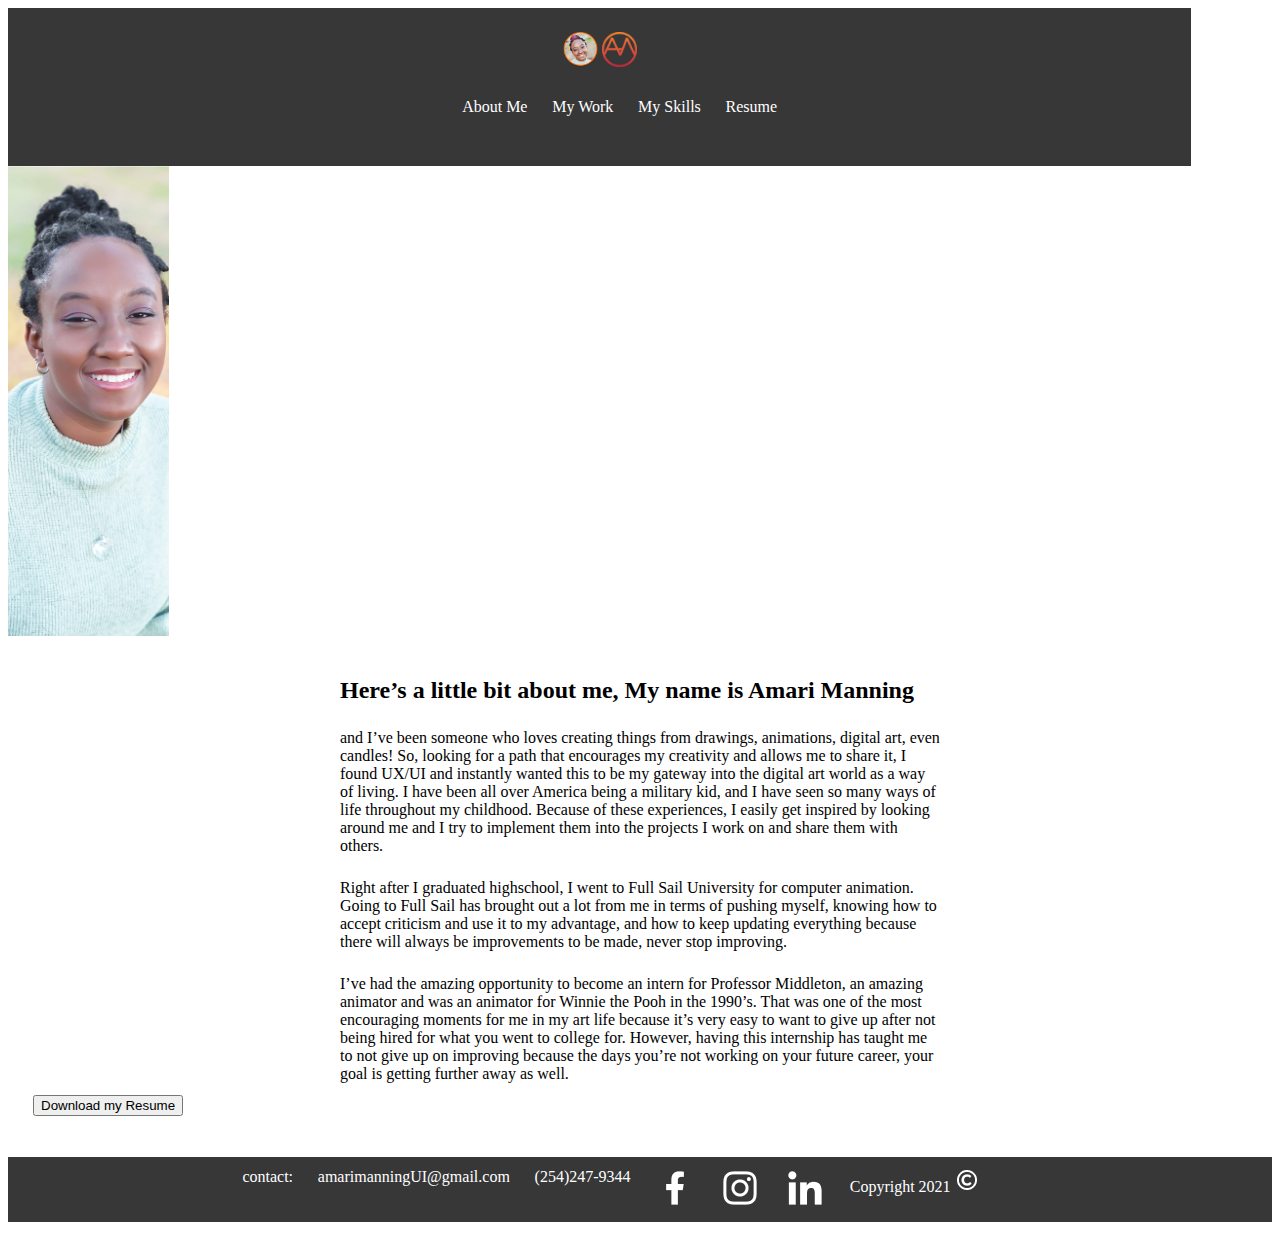
==== Index.html @ fe447512 "Name" ====
<!DOCTYPE html>
<html>
    <link rel="stylesheet" href="css/Style Sheet.css">
 <header class="navigation">
     <div class="logo inline-block">
         <img src="images/cirlce profile.png" alt="Profile" width="35px" height="35px">
         <img src="images/logo.png" alt="logo" width="35px" height="35px">
         <nav class="inline-block">
             <ul>
                 <li class="inline-block">
                     About Me
                 </li>
                 <li class="inline-block">
                     My Work
                 </li>
                 <li class="inline-block">
                     My Skills
                 </li>
                 <li class="inline-block">
                    Resume
                </li>
             </ul>
         </nav>

     </div>
 </header>
 <img src="images/Tall Profile.jpeg" alt="Tall Profile" width="161px" height="470px">
<section class="heroimg">
<h2 class="content">Here’s a little bit about me, My name is Amari Manning </h2>
<p class="content">
    and I’ve been someone who loves creating things from drawings, animations, digital art, even candles! So, looking for a path that encourages my creativity and allows me to share it, I found UX/UI and instantly wanted this to be my gateway into the digital art world as a way of living. I have been all over America being a military kid, and I have seen so many ways of life throughout my childhood. Because of these experiences, I easily get inspired by looking around me and I try to implement them into the projects I work on and share them with others. 
</p>
<p class="content">
    Right after I graduated highschool, I went to Full Sail University for computer animation. Going to Full Sail has brought out a lot from me in terms of pushing myself, knowing how to accept criticism and use it to my advantage, and how to keep updating everything because there will always be improvements to be made, never stop improving.
</p>
<p class="content">
    I’ve had the amazing opportunity to become an intern for Professor Middleton, an amazing animator and was an animator for Winnie the Pooh in the 1990’s. That was one of the most encouraging moments for me in my art life because it’s very easy to want to give up after not being hired for what you went to college for. However, having this internship has taught me to not give up on improving because the days you’re not working on your future career, your goal is getting further away as well.
</p>
<button class="button"> Download my Resume </button>
</section>


<nav class="footer">
<footer>
    <ul>
        <li>
            contact:
        </li>
        <li>
            amarimanningUI@gmail.com
        </li>
        <li>
            (254)247-9344
        </li>
        <li>
            <img src="images/facebook/Font Awesome Free/Brands/F/facebook-f.png" alt="Facebook link">
        </li>
        <li>
            <img src="images/instagram/Font Awesome Free/Brands/I/instagram.png" alt="Instagram link">
        </li>
        <li>
            <img src="images/linkedin/Font Awesome Free/Brands/L/linkedin-in.png" alt="LinkedIn link">
        </li>
        <li>
            Copyright 2021
            <img src="images/copyright/Font Awesome Free/Solid/C/copyright.png" alt="CR">
        </li>
    </ul>
</footer>
</nav>
</html>
---- css/Style Sheet.css ----
.inline-block {
    display: inline-block;
    vertical-align: top;
}
.logo {
    padding: 1%;
}
.navigation {
    padding: 1%;
    background-color: #373738;
    min-width: 1100px;
    margin-left: auto;

}
ul {
    width: 50%;
    margin-left: auto;
    min-width: 1040px;
}
.logo {
    text-align: center;
}
.heroimg {
    padding: 25px;
}
.content {
    width: 600px;
    margin: auto;
    padding: 1%;
}
footer {
    background-color: #373738;
}
li {
    padding: 1%;
    display: inline-block;
    vertical-align: top;
    color: white;
}
header {
  align-content: flex-start;
  display: inline-flex;
}
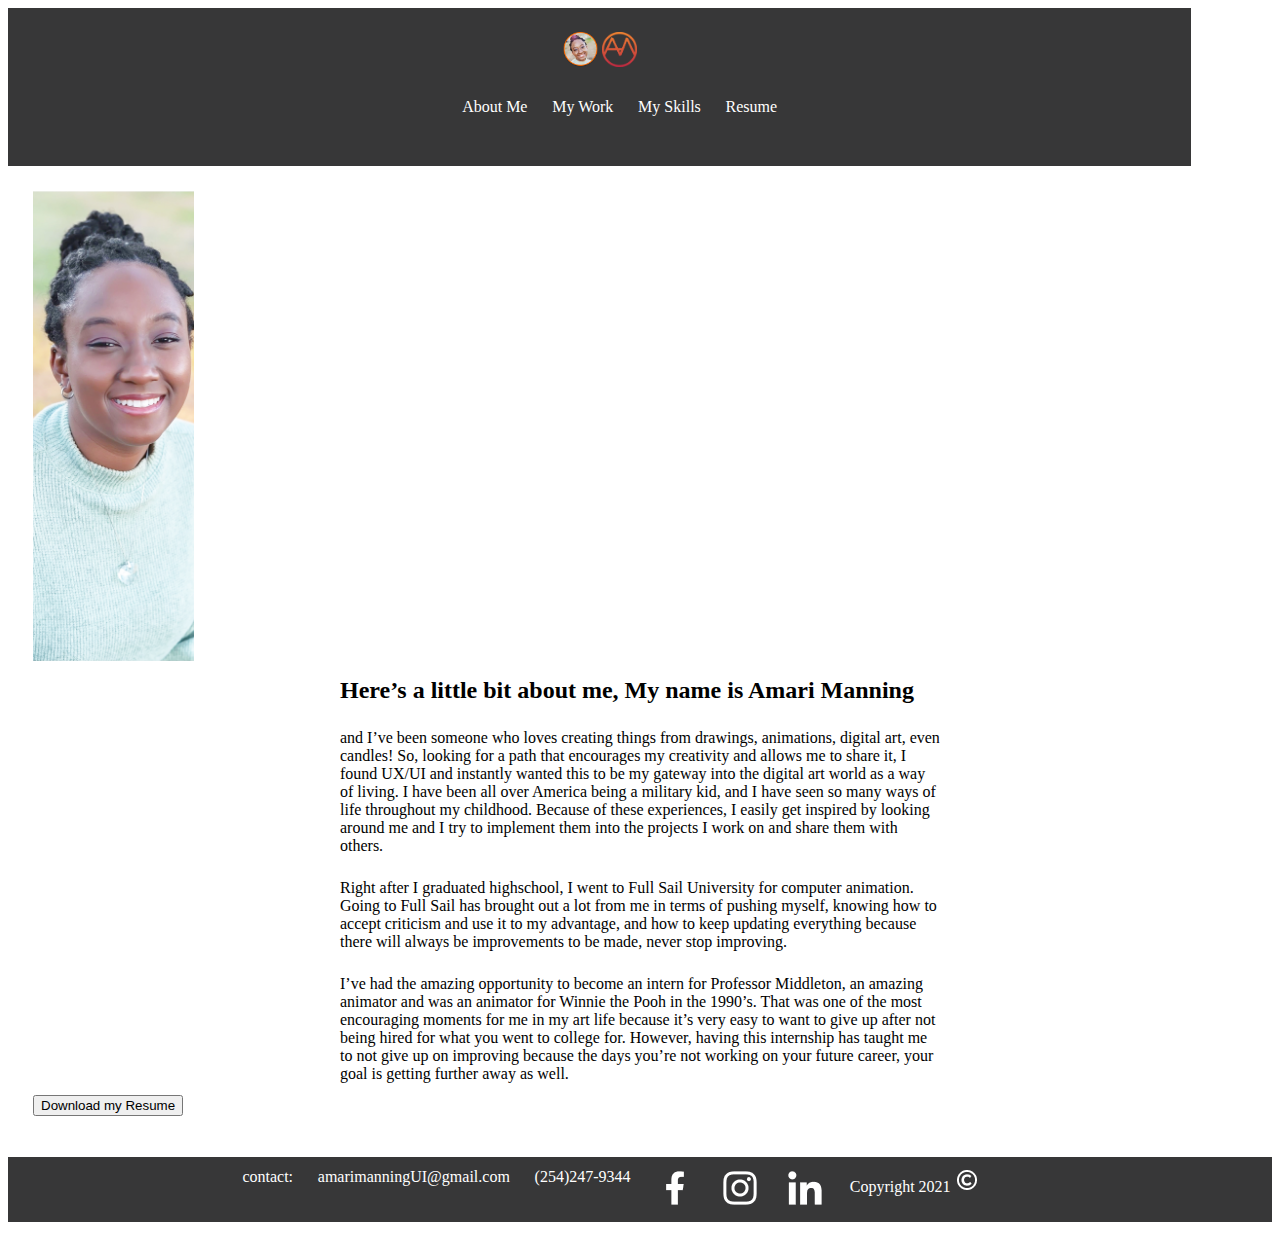
==== commit 274c593c: "name" ====
--- a/Index.html
+++ b/Index.html
@@ -24,8 +24,8 @@
 
      </div>
  </header>
- <img src="images/Tall Profile.jpeg" alt="Tall Profile" width="161px" height="470px">
 <section class="heroimg">
+     <img src="images/Tall Profile.jpeg" alt="Tall Profile" width="161px" height="470px">
 <h2 class="content">Here’s a little bit about me, My name is Amari Manning </h2>
 <p class="content">
     and I’ve been someone who loves creating things from drawings, animations, digital art, even candles! So, looking for a path that encourages my creativity and allows me to share it, I found UX/UI and instantly wanted this to be my gateway into the digital art world as a way of living. I have been all over America being a military kid, and I have seen so many ways of life throughout my childhood. Because of these experiences, I easily get inspired by looking around me and I try to implement them into the projects I work on and share them with others. 
